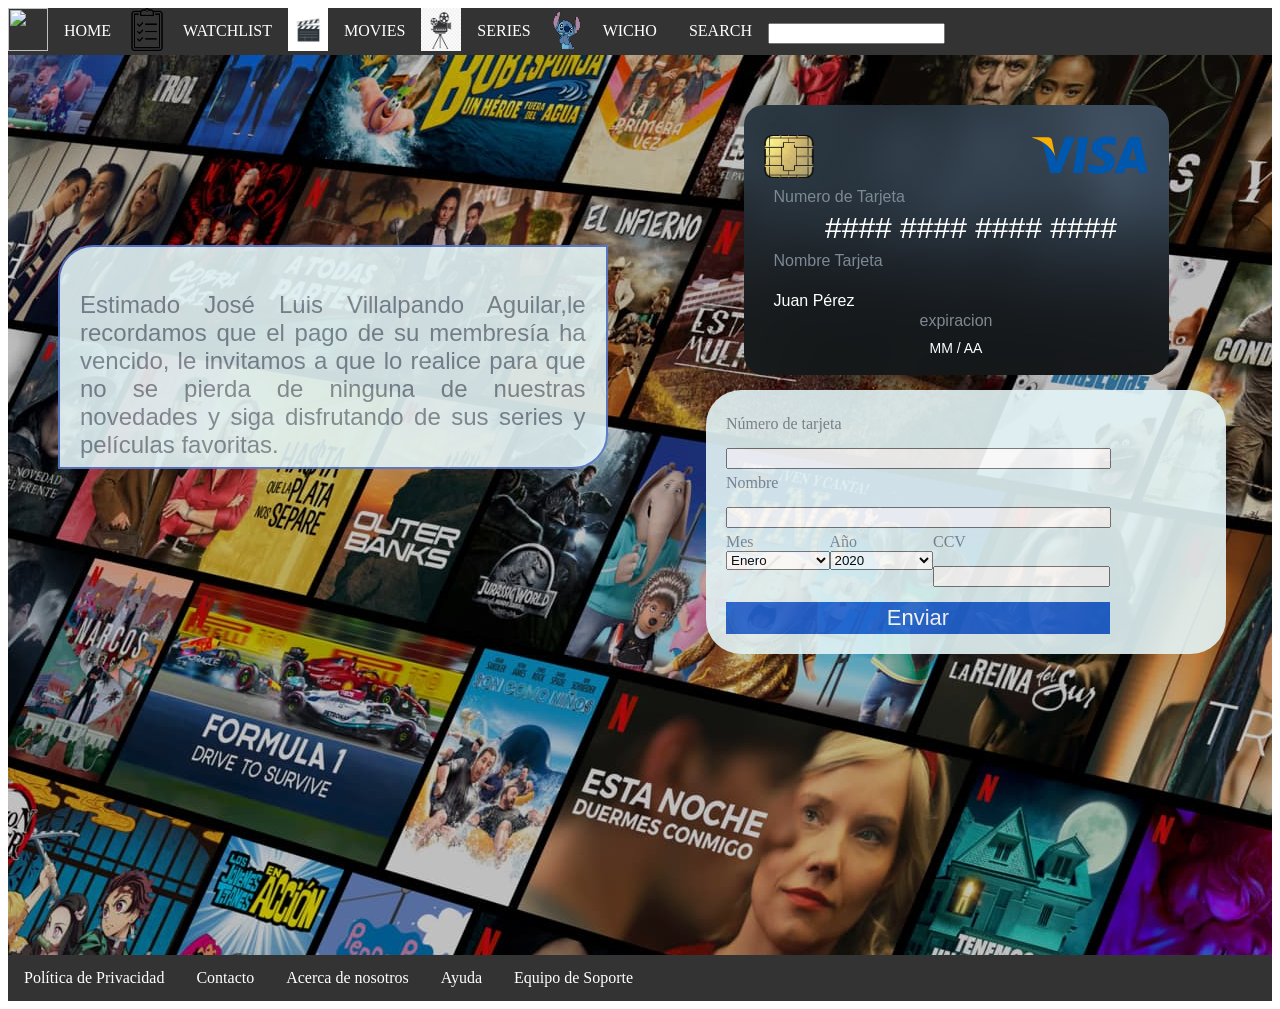
==== src/index.html @ 1f947f62 "proyecto 1 finalizado" ====
<!DOCTYPE html>
<html lang="en">
  <head>
    <meta charset="UTF-8" />
    <script src="index.js" type="text/javascript"></script>
    <link rel="stylesheet" href="style.css" />
    <title>Document</title>
  </head>

  <body>
    <div class="navbar"></div>

    <ul>
      <li><img height="43px" width="40px" src="Imagenes/home.png"/></li>
      <li><a href="#">HOME</a></li>
      <li><img height="43px" width="40px" src="Imagenes/list.png"/></li>
      <li><a href="#">WATCHLIST</a></li>
      <li><img height="43px" width="40px" src="Imagenes/movies.jpeg"/></li>
      <li><a href="#">MOVIES</a></li>
      <li><img height="43px" width="40px" src="Imagenes/series.png"/></li>
      <li><a href="#">SERIES</a></li>
      <li><img height="43px" width="40px" src="Imagenes/stich.gif"/></li>
      <li><a href="#">WICHO</a></li>
      <li><a href="#">SEARCH</a></li>
      <input type="text">
    </ul>
    <div class="container">
      <div class="izquierda">
        <div class="Mensaje">
          <p>
            Estimado José Luis Villalpando Aguilar,le recordamos que el pago de
            su membresía ha vencido, le invitamos a que lo realice para que no
            se pierda de ninguna de nuestras novedades y siga disfrutando de sus
            series y películas favoritas.
          </p>
        </div>
      </div>

      <div class="derecha">
        <div class="panel">
          <section class="tarjeta" id="tarjeta">
            <img id="logo-marca" src="Imagenes/visa_logo.png" />
            <div id="chip">
              <img class="inner-img" src="Imagenes/chip-tarjeta.png" />
            </div>

            <div class="datos">
              <div class="grupo">
                <p class="label align-left">Numero de Tarjeta</p>
                <p id="numero">#### #### #### ####</p>
              </div>
              <div class="Flexbox">
                <div class="grupo">
                  <p class="label align-left">Nombre Tarjeta</p>
                  <p id="nombre">Juan Pérez</p>
                </div>

                <div class="grupo" id="expiracion">
                  <div class="label align-center">expiracion</div>
                  <div class="nombre">
                    <span class="mes">MM</span> / <span class="year">AA</span>
                  </div>
                </div>
              </div>
            </div>
          </section>
          <div class="formulario">
            <form action="">
              <div>
                <label for="numTarjeta">Número de tarjeta</label>
                <input
                  type="number"
                  id="numTarjeta"
                  oninput="rellenar(this)"
                  maxlength="16"
                />
                <label for="propietario">Nombre</label>
                <input
                  type="text"
                  id="propietario"
                  maxlength="29"
                  autocomplete="off"
                />
              </div>
              <div class="flexbox">
                <div class="mes">
                  <label for="mes">Mes</label>
                  <select name="mes" id="mes">
                    <option value="1">Enero</option>
                    <option value="1">Febrero</option>
                    <option value="1">Marzo</option>
                    <option value="1">Abril</option>
                    <option value="1">Mayo</option>
                    <option value="1">Junio</option>
                    <option value="1">Julio</option>
                    <option value="1">Agosto</option>
                    <option value="1">Septiembre</option>
                    <option value="1">Octubre</option>
                    <option value="1">Noviembre</option>
                    <option value="1">Diciembre</option>
                  </select>
                </div>
                <div class="year">
                <div class="grupo-select">
                  <label for="year">Año</label>
                  <select name="year" id="year">
                    <option value="1">2020</option>
                    <option value="1">2021</option>
                    <option value="1">2022</option>
                    <option value="1">2023</option>
                    <option value="1">2024</option>
                    <option value="1">2025</option>
                    <option value="1">2026</option>
                    <option value="1">2027</option>
                    <option value="1">2028</option>
                    <option value="1">2029</option>
                    <option value="1">2030</option>
                  </select>
                </div>
                </div>
                <div class="grupoccv">
                  <label for="inputCCV">CCV</label>
                  <input type="text" id="inputCCV" maxlength="3" />
                </div>
              </div>
            </form>
            <button onclick="validar()" class="btn-enviar">Enviar</button>
          </div>
        </div>
      </div>
    </div>
    <div class="footer"></div>
    <ul>
      <li><a href="#">Política de Privacidad</a></li>
      <li><a href="#">Contacto</a></li>
      <li><a href="#">Acerca de nosotros</a></li>
      <li><a href="#">Ayuda</a></li>
      <li><a href="#">Equipo de Soporte</a></li>

    </ul>
  </body>
</html>
---- src/style.css ----
ul {
    list-style-type: none;
    margin: 0;
    padding: 0;
    overflow: hidden;
    background-color: #333;
}

li {
    float: left;
}

li a {
    display: block;
    color: white;
    text-align: center;
    padding: 14px 16px;
    text-decoration: none;
}

li a:hover {
    background-color: #111;
}

input {
    margin-top: 15PX;
}
.container {
    background-image: url(Imagenes/background.jpeg);
    display: flex;
    height: 100vh;
}
.izquierda {

    /* background-size: cover;
    background-position: center; */
    width: 50%;
}
.Mensaje {
    background-color: #E3F4F6;
    width: 80%;
    margin:10px 50px;
    padding:20px;
    border-radius: 35px 0px 35px 0px; 
    height: 20%;
   -moz-border-radius: 35px 0px 35px 0px; 
   -webkit-border-radius: 35px 0px 35px 0px; 
    border: 2px solid #5878ca;
    margin-top: 30%;
    font-family: 'Times New Roman', Times, serif;
    color:#7d8994;
    font: 150% sans-serif;
    text-align: justify;
    opacity: 0.9;
}


.derecha {
    width: 50%

}
.panel {
    width: 600px;
    margin: 0 auto;
    margin-bottom: 50px;
    text-align: center;

}
.tarjeta {
  font: 16px/1.5 'Helvetica Neue', Helvetica, sans-serif;
  position: relative;
  display: inline-block;
  vertical-align: middle;
  width: 425px;
  height: 270px;
  text-align: left;
  padding: 30px;
  margin-bottom: 50px;
  margin-top: 50px;
  color: #fff;
  border-radius: 20px;
  box-sizing: border-box;
  background: url("Imagenes/card_background.png") no-repeat 0 0 #141819; 
}

#chip {
    position: absolute;
    left: 20px;
    margin-bottom: 20px;
    width: 50px;
    height: 50px;
}
.datos {
margin-top: 50px;
}
.inner-img{
    max-width: 100%;
    max-height: 100%;
}

#numero {
    font-size: 30px;
    text-align: center;
    position:absolute;
    top: 70px;
    width: -webkit-fill-available;

}
.Flexbox {
    margin-top: 40px;
}

.flexbox {
    display: flex;
    width: 80%;
    margin-bottom: 15px;
}

#expiracion {
    font-size: 14px;
    padding-bottom: 20px;
    text-align: center;
    margin-top: -20px;
    width: -webkit-fill-available;
}

#nombre {
    text-align: left;
}

#logo-marca {
    position: absolute;
    right: 20px;
}

.label {
    font-size: 16px;
    color: #7d8994;
    margin-bottom: 5px; 
}

.align-left {
    text-align: left;
}

.align-center{
    text-align: center;
}

.nombre {
    display: inline-block;
}

.formulario {
    background-color: #E3F4F6;
    width: 80%;
    margin:10px 50px;
    padding:20px;
    border-radius: 35px; 
    height: 20%;
    top: -45px;
    position: relative;
    z-index: 1;
    text-align: left;
    opacity: 0.9;
}
.formulario label {
    display: block;
    color: #7d8994;
    margin-top: 5px;
    font-size: 16px;
}
.formulario input 
.formulario select
.btn-enviar {
    border: 2px solid #CED6E0;
    font-size: 50px;
    height: 50px;
    width: 100%;
    padding: 20px 20px;
    border-radius: 5px;

}
input::-webkit-outer-spin-button,
input::-webkit-inner-spin-button {
  -webkit-appearance: none;
  margin: 0;
}

#numTarjeta, #propietario {
    width: 78.5%;

}
.mes {
    width: 50%;

}
#mes{
    width: 100%;
}
.year {
    width: 50%;
}
#year {
    width: 100%;
}
.btn-enviar {
    width: 80%;
    border: none;
    padding: 3px;
    font-size: 22px;
    color: #fff;
    background: #2364d2;
}
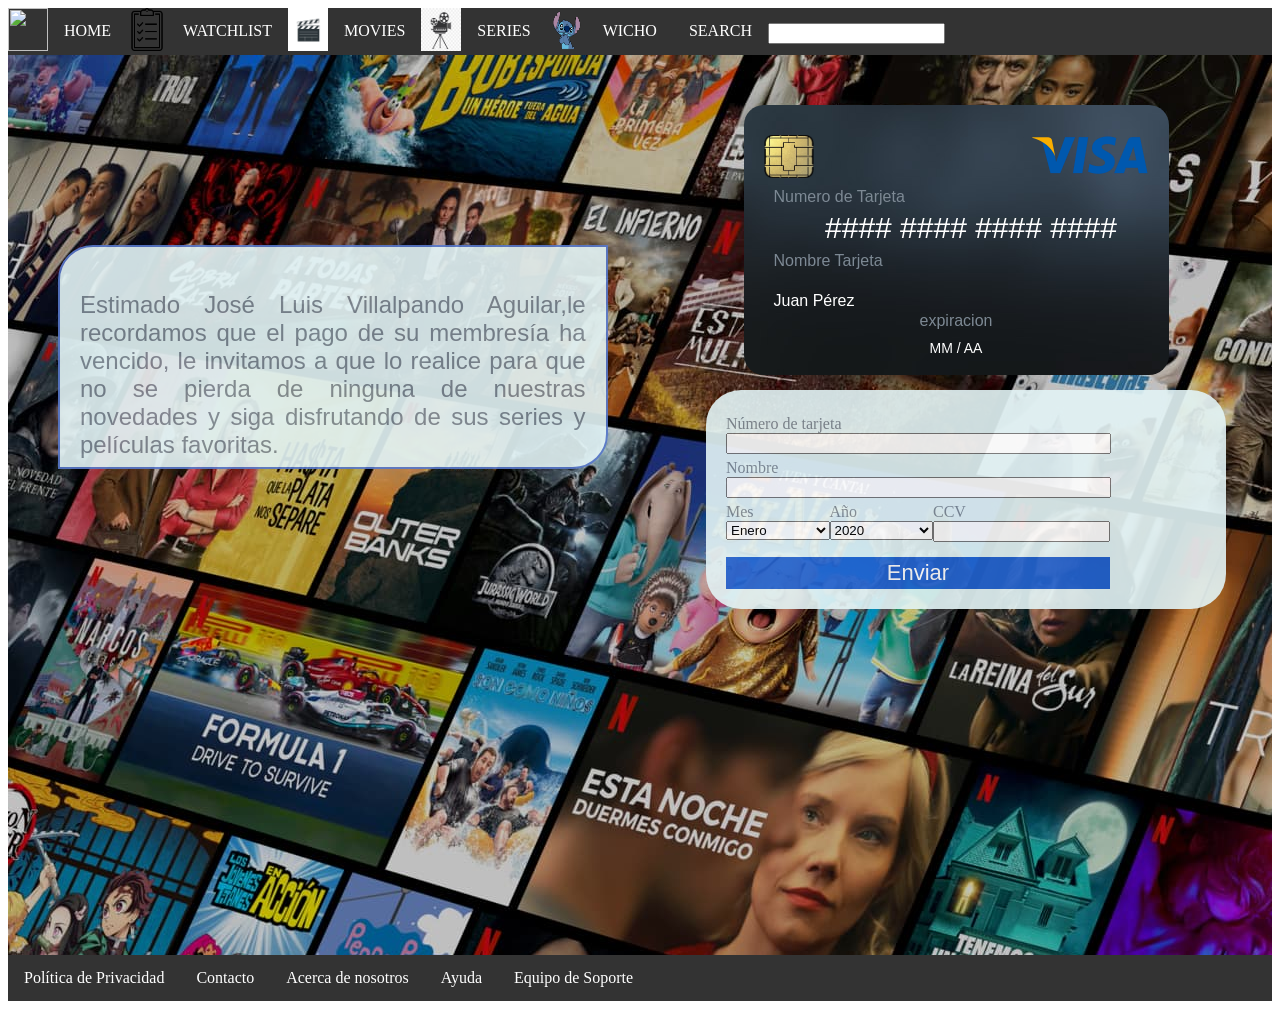
==== commit 36c6c88b: "ajustar input de busqueda" ====
--- a/src/index.html
+++ b/src/index.html
@@ -2,7 +2,6 @@
 <html lang="en">
   <head>
     <meta charset="UTF-8" />
-    <script src="index.js" type="text/javascript"></script>
     <link rel="stylesheet" href="style.css" />
     <title>Document</title>
   </head>
@@ -22,7 +21,7 @@
       <li><img height="43px" width="40px" src="Imagenes/stich.gif"/></li>
       <li><a href="#">WICHO</a></li>
       <li><a href="#">SEARCH</a></li>
-      <input type="text">
+      <input class="busqueda" type="text"> 
     </ul>
     <div class="container">
       <div class="izquierda">
@@ -71,7 +70,6 @@
                 <input
                   type="number"
                   id="numTarjeta"
-                  oninput="rellenar(this)"
                   maxlength="16"
                 />
                 <label for="propietario">Nombre</label>
@@ -124,7 +122,7 @@
                 </div>
               </div>
             </form>
-            <button onclick="validar()" class="btn-enviar">Enviar</button>
+            <button id="enviar" class="btn-enviar">Enviar</button>
           </div>
         </div>
       </div>
@@ -139,4 +137,6 @@
 
     </ul>
   </body>
+  <script src="validator.js" type="module"></script>
+  <script src="index.js" type="module"></script>
 </html>
--- a/src/style.css
+++ b/src/style.css
@@ -22,9 +22,8 @@
 li a:hover {
     background-color: #111;
 }
-
-input {
-    margin-top: 15PX;
+.busqueda {
+    margin-top: 15px;
 }
 .container {
     background-image: url(Imagenes/background.jpeg);
